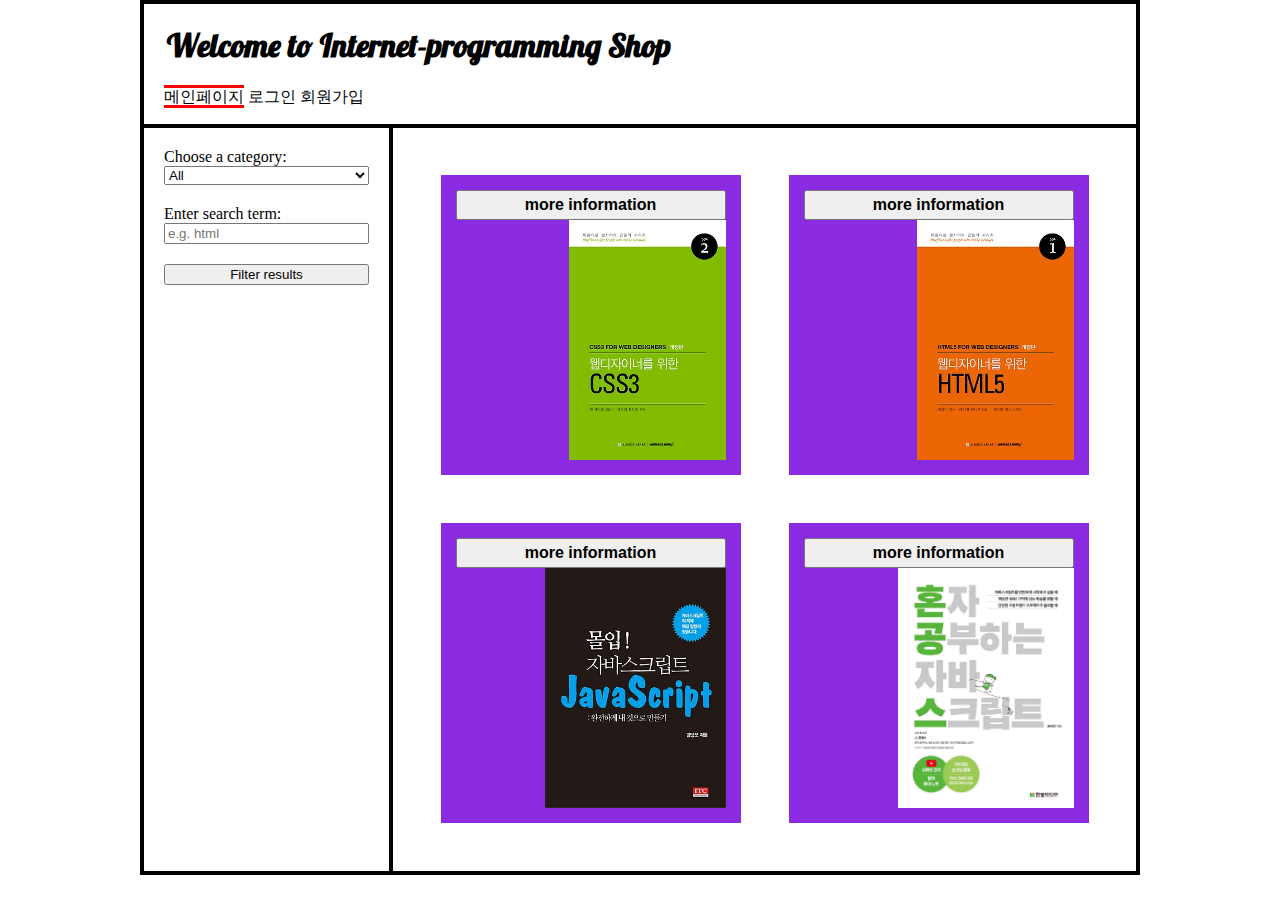
==== LAB4/index.html @ ed1c5ac7 "LAB4" ====
<!DOCTYPE html>
<html>



<head>
    <title>main page</title>
    <link rel="stylesheet" type="text/css" href="main.css">
    <link rel="preconnect" href="https://fonts.gstatic.com">
    <link href="https://fonts.googleapis.com/css2?family=Lobster&display=swap" rel="stylesheet">

    <script>
        let counter = 0
        let category = "All";
        let searchTerm = "";
        let products;

        fetch("https://2020147503.github.io/HomeworkRepository/LAB4/product.json")
            .then(response => response.json())
            .then(json => { products = json; })
            .then(foo => { load(); })
            .catch(err => { console.log(err) });

        document.addEventListener("DOMContentLoaded", () => {
            document.getElementById("filter").addEventListener("click", setSearchOption, false);
        });

        window.onscroll = () => {
            if (window.innerHeight + window.scrollY >= document.body.offsetHeight)
                load();
        }

        function load() {
            let loadCount = 4;

            while (loadCount > 0 && counter < products.length) {
                if ((category == "All" || products[counter].type.includes(category)) && products[counter].name.includes(searchTerm)) {
                    appendItem(products[counter]);
                    loadCount--;
                }
                counter++;
            }
        }

        function appendItem(product) {
            let divNode = document.createElement("div");
            let imgNode = document.createElement("img");
            let infoBoxNode = document.createElement("button");
            let nameNode = document.createElement("div");
            let priceNode = document.createElement("div");
            let priceTextNode = document.createElement("p");

            divNode.appendChild(infoBoxNode);
            divNode.appendChild(nameNode);
            divNode.appendChild(imgNode);
            divNode.appendChild(priceNode);

            imgNode.src = product.image;
            imgNode.alt = product.name + " image";

            infoBoxNode.classList.add("infobox");
            infoBoxNode.innerText = "more information";
            infoBoxNode.addEventListener("click", moreInfo, false);

            nameNode.classList.add("itemname");
            nameNode.innerText = product.name;

            priceNode.classList.add("itemprice");
            priceNode.appendChild(priceTextNode);
            priceTextNode.innerText = product.price.toString().replace(/\B(?=(\d{3})+(?!\d))/g, ',') + "\nKRW";

            document.getElementById("item").appendChild(divNode);
        }

        function moreInfo() {
            let nodes = this.parentNode.childNodes;
            nodes[0].style.display = "none";
            nodes[1].style.display = "block";
            nodes[2].style.height = "60%";
            nodes[3].style.display = "block";
        }

        function setSearchOption() {
            category = document.getElementById("cat").value;
            searchTerm = document.getElementById("searchTerm").value;
            counter = 0;
            clearItem();
            load();
        }

        function clearItem() {
            let items = document.getElementById("item");
            while (items.hasChildNodes())
                items.removeChild(items.firstChild);
        }
    </script>
</head>

<body class="border">
    <header id="intro" class="border">
        <h1 class="title">Welcome to Internet-programming Shop</h1>
        <p class="sub">
            <a class="current" href="index.html">메인페이지</a>
            <a href="login.html">로그인</a>
            <a href="signup.html">회원가입</a>
        </p>
    </header>
    <div id="box">
        <div id="search" class="border">
            <form>
                <div>
                    <label>Choose a category:</label>
                    <select id="cat">
                        <option selected>All</option>
                        <option>css3</option>
                        <option>html5</option>
                        <option>JS</option>
                    </select>
                </div>
                <div>
                    <label>Enter search term:</label>
                    <input type="text" id="searchTerm" placeholder="e.g. html">
                </div>
                <div>
                    <button id="filter" type="button">Filter results</button>
                </div>
            </form>
        </div>
        <div id="item" class="border"></div>
    </div>
</body>

</html>
---- LAB4/main.css ----
*         { box-sizing: border-box;}
#intro    { padding: 0 20px;}
#box      { display: flex;}
#search   { width: 25%;
            display: flex;
            flex-direction: column;}

form div  { margin: 20px}

#item     { width: 75%;
            display: flex;
            padding: 23.5px;
            flex-direction: row;
            flex-wrap: wrap;
            justify-content: space-around;
            }
#item > div   { position: relative;
                width: 300px;
                height: 300px;
                margin: 24px;
                padding: 10px;
                background-color: blueviolet;
                }
#item > div img   { position: absolute;
                    bottom: 5%;
                    right: 5%;
                    height: 80%;
                    }
.infobox  { position: absolute;
            top: 5%;
            left: 5%;
            width: 90%;
            height: 10%;
            font-size: 16px;
            font-weight: bold;
            }
.itemname { position: absolute;
            top: 5%;
            left: 5%;
            width: 90%;
            height: 30%;
            text-align: right;
            font-size: 25px;
            font-weight: bold;
            overflow: auto;
            color: greenyellow;
            display: none;
            }
.itemprice{ position:absolute;
            bottom: 5%;
            left: 5%;
            width: 40%;
            height: 40%;
            background-color: white;
            border-width: 3px;
            border-style: solid;
            border-radius: 100%;
            display: none;
            }
.itemprice p  { position: absolute;
                text-align: center;
                top: 50%;
                left: 50%;
                margin: 0;
                transform: translate(-50%, -50%);
                font-weight: bold;

                }

a         { text-decoration: none;
            color:black;}

.scrollx  { overflow-x: hidden;}
.title        { margin-left: 3px;
                font-family: 'Lobster', cursive;
                font-size: xx-large;}


.current  { border-top-style: solid;
            border-bottom-style: solid;
            border-color: red; }

.signup   { background-color: greenyellow;
            margin: 0%;
            padding: 0%;
            text-align: center;
            width: 7em;
            height: 2em;}
.signup:hover { color: crimson;}
            
.cancle   { background-color: crimson;
            margin: 0%;
            padding: 0%;
            text-align: center;
            width: 7em;
            height: 2em;}
.cancle:hover { color: greenyellow;}

body      { width: 1000px;
            margin: 0 auto}

.border   { border-style: solid;
            border-width: 2px;}

select, input, button { width: 100%;}
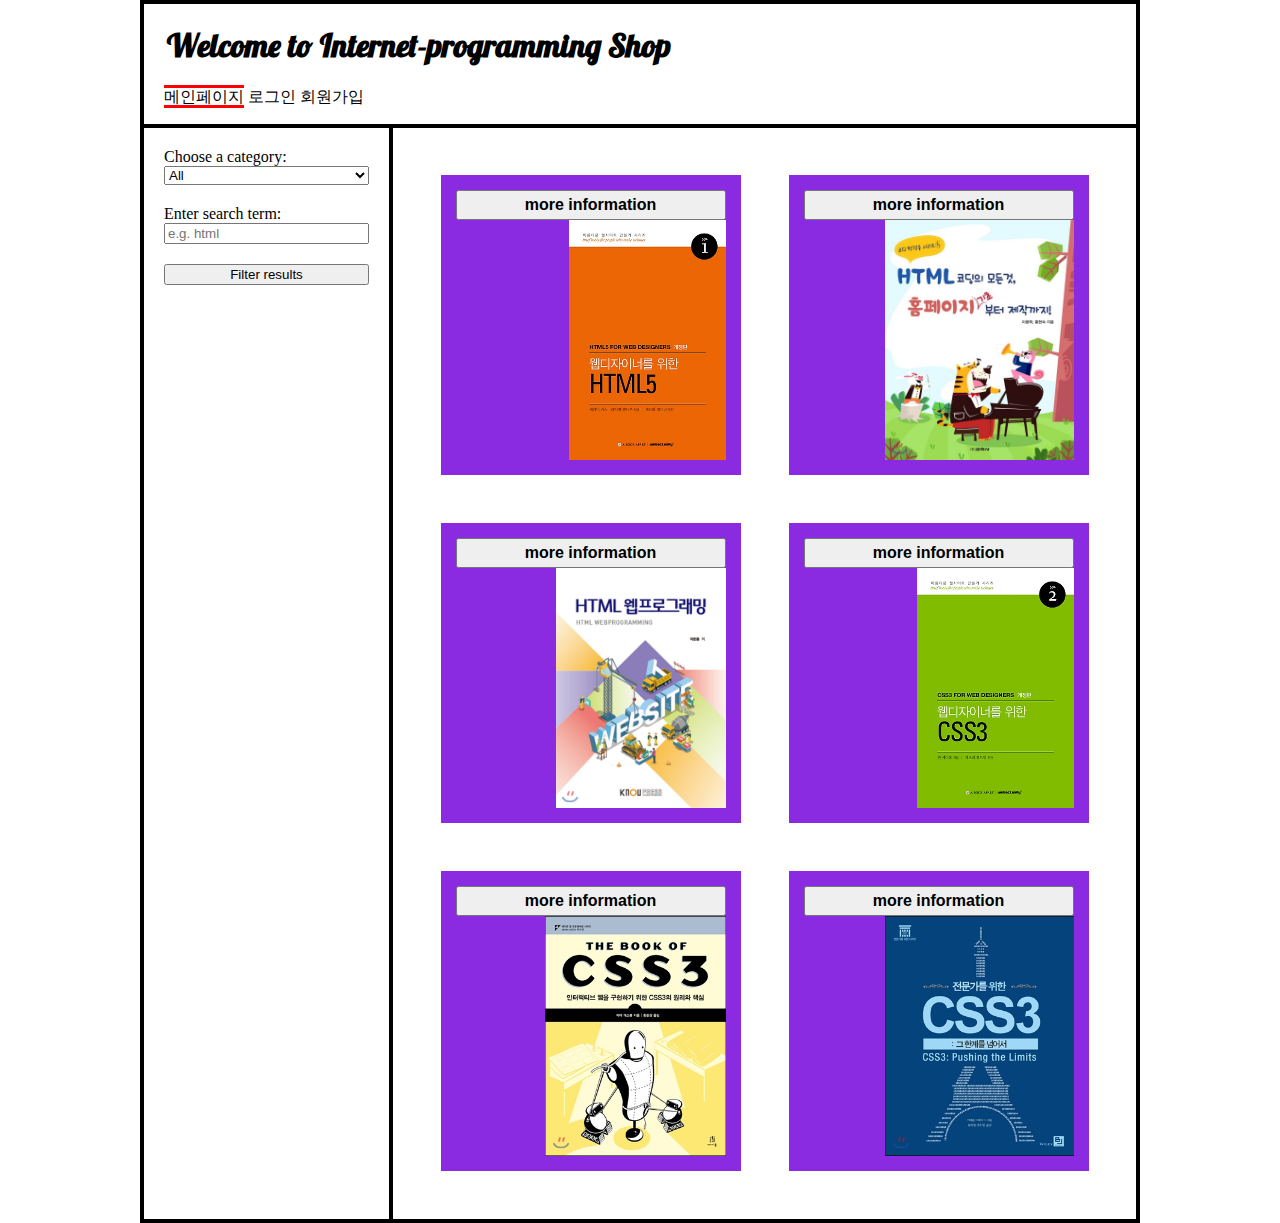
==== commit b444b437: "LAB4" ====
--- a/LAB4/index.html
+++ b/LAB4/index.html
@@ -31,7 +31,7 @@
         }
 
         function load() {
-            let loadCount = 4;
+            let loadCount = 6;
 
             while (loadCount > 0 && counter < products.length) {
                 if ((category == "All" || products[counter].type.includes(category)) && products[counter].name.includes(searchTerm)) {
@@ -76,7 +76,7 @@
             let nodes = this.parentNode.childNodes;
             nodes[0].style.display = "none";
             nodes[1].style.display = "block";
-            nodes[2].style.height = "60%";
+            nodes[2].style.height = "55%";
             nodes[3].style.display = "block";
         }
 
@@ -99,7 +99,7 @@
 <body class="border">
     <header id="intro" class="border">
         <h1 class="title">Welcome to Internet-programming Shop</h1>
-        <p class="sub">
+        <p>
             <a class="current" href="index.html">메인페이지</a>
             <a href="login.html">로그인</a>
             <a href="signup.html">회원가입</a>
@@ -112,8 +112,8 @@
                     <label>Choose a category:</label>
                     <select id="cat">
                         <option selected>All</option>
+                        <option>html5</option>
                         <option>css3</option>
-                        <option>html5</option>
                         <option>JS</option>
                     </select>
                 </div>
--- a/LAB4/main.css
+++ b/LAB4/main.css
@@ -38,7 +38,7 @@
             top: 5%;
             left: 5%;
             width: 90%;
-            height: 30%;
+            height: 35%;
             text-align: right;
             font-size: 25px;
             font-weight: bold;
@@ -97,9 +97,9 @@
 .cancle:hover { color: greenyellow;}
 
 body      { width: 1000px;
-            margin: 0 auto}
+            margin: auto}
 
 .border   { border-style: solid;
             border-width: 2px;}
 
-select, input, button { width: 100%;}+#search select, #search input, #search button { width: 100%;}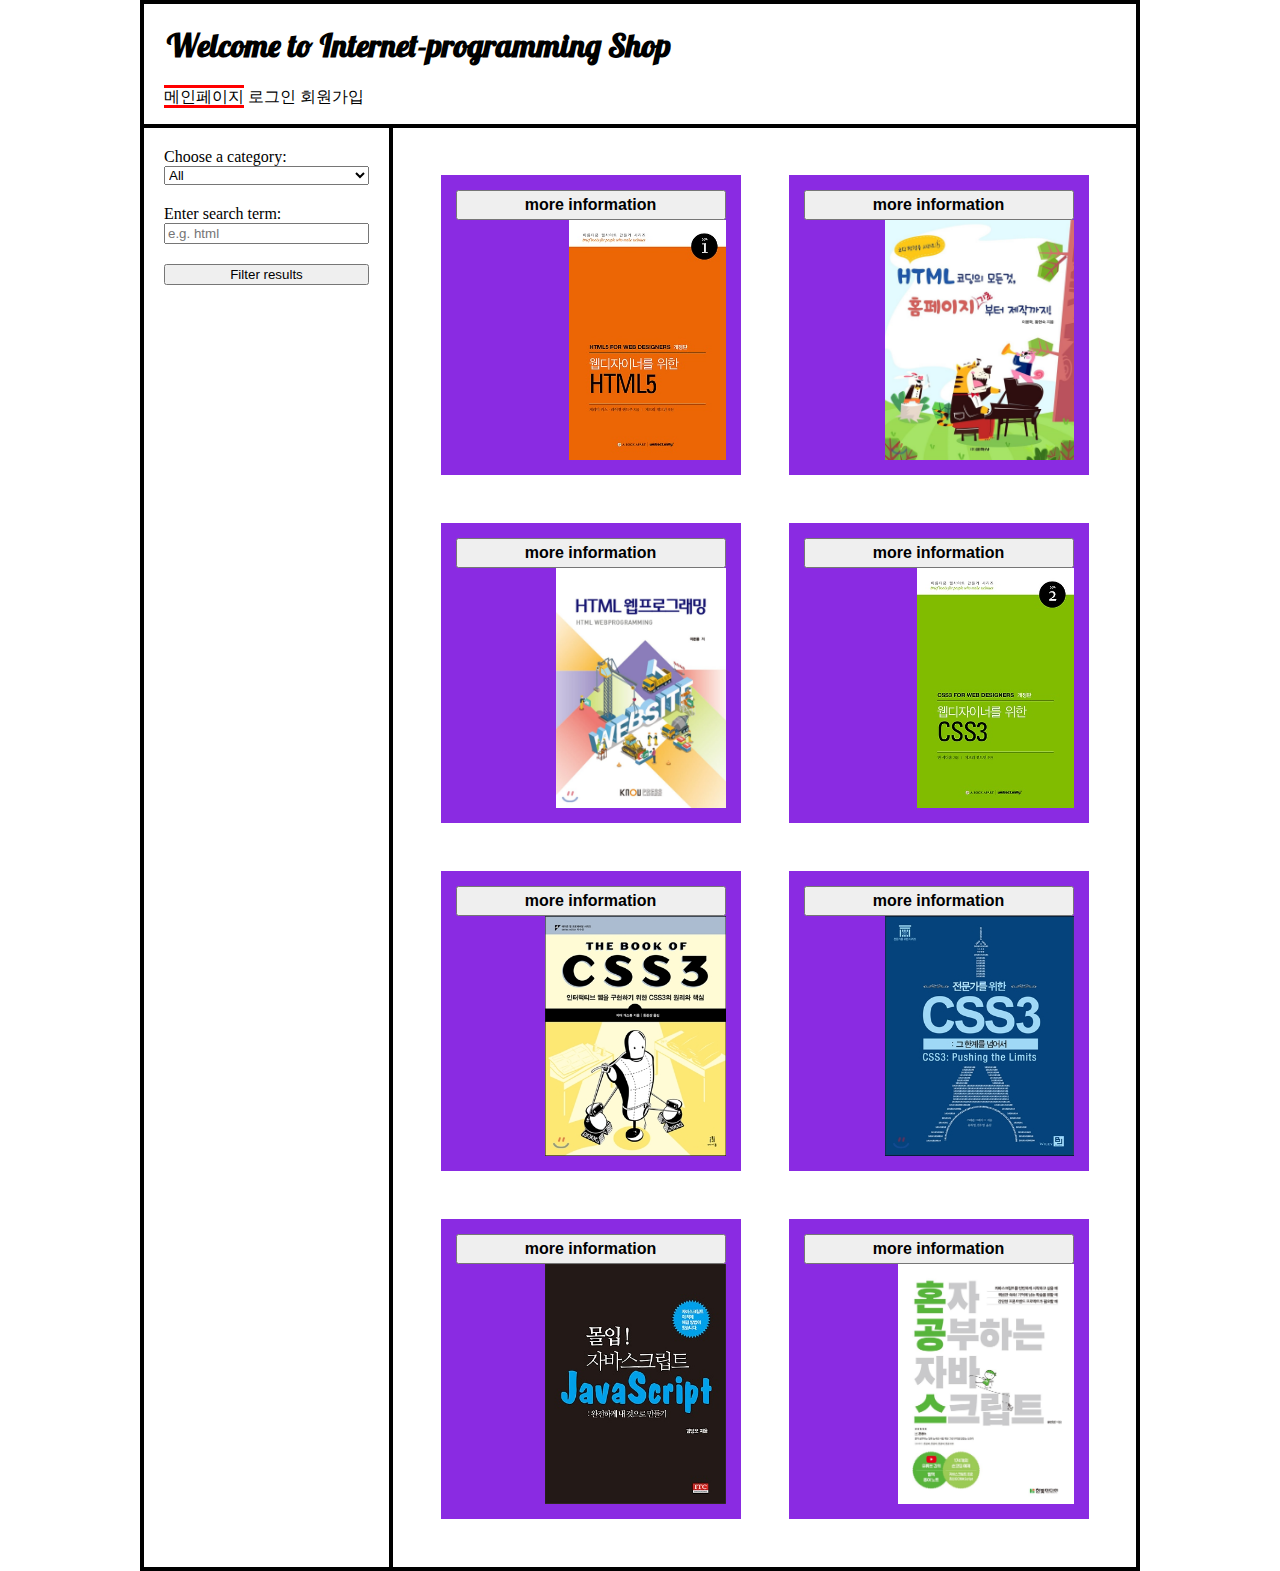
==== commit f1682f27: "LAB4" ====
--- a/LAB4/index.html
+++ b/LAB4/index.html
@@ -17,8 +17,10 @@
 
         fetch("https://2020147503.github.io/HomeworkRepository/LAB4/product.json")
             .then(response => response.json())
-            .then(json => { products = json; })
-            .then(foo => { load(); })
+            .then(json => {
+                products = json;
+                init();
+            })
             .catch(err => { console.log(err) });
 
         document.addEventListener("DOMContentLoaded", () => {
@@ -31,7 +33,7 @@
         }
 
         function load() {
-            let loadCount = 6;
+            let loadCount = 4;
 
             while (loadCount > 0 && counter < products.length) {
                 if ((category == "All" || products[counter].type.includes(category)) && products[counter].name.includes(searchTerm)) {
@@ -40,6 +42,11 @@
                 }
                 counter++;
             }
+        }
+
+        function init() {
+            while (document.body.offsetHeight < window.innerHeight)
+                load();
         }
 
         function appendItem(product) {
@@ -85,7 +92,7 @@
             searchTerm = document.getElementById("searchTerm").value;
             counter = 0;
             clearItem();
-            load();
+            init();
         }
 
         function clearItem() {
